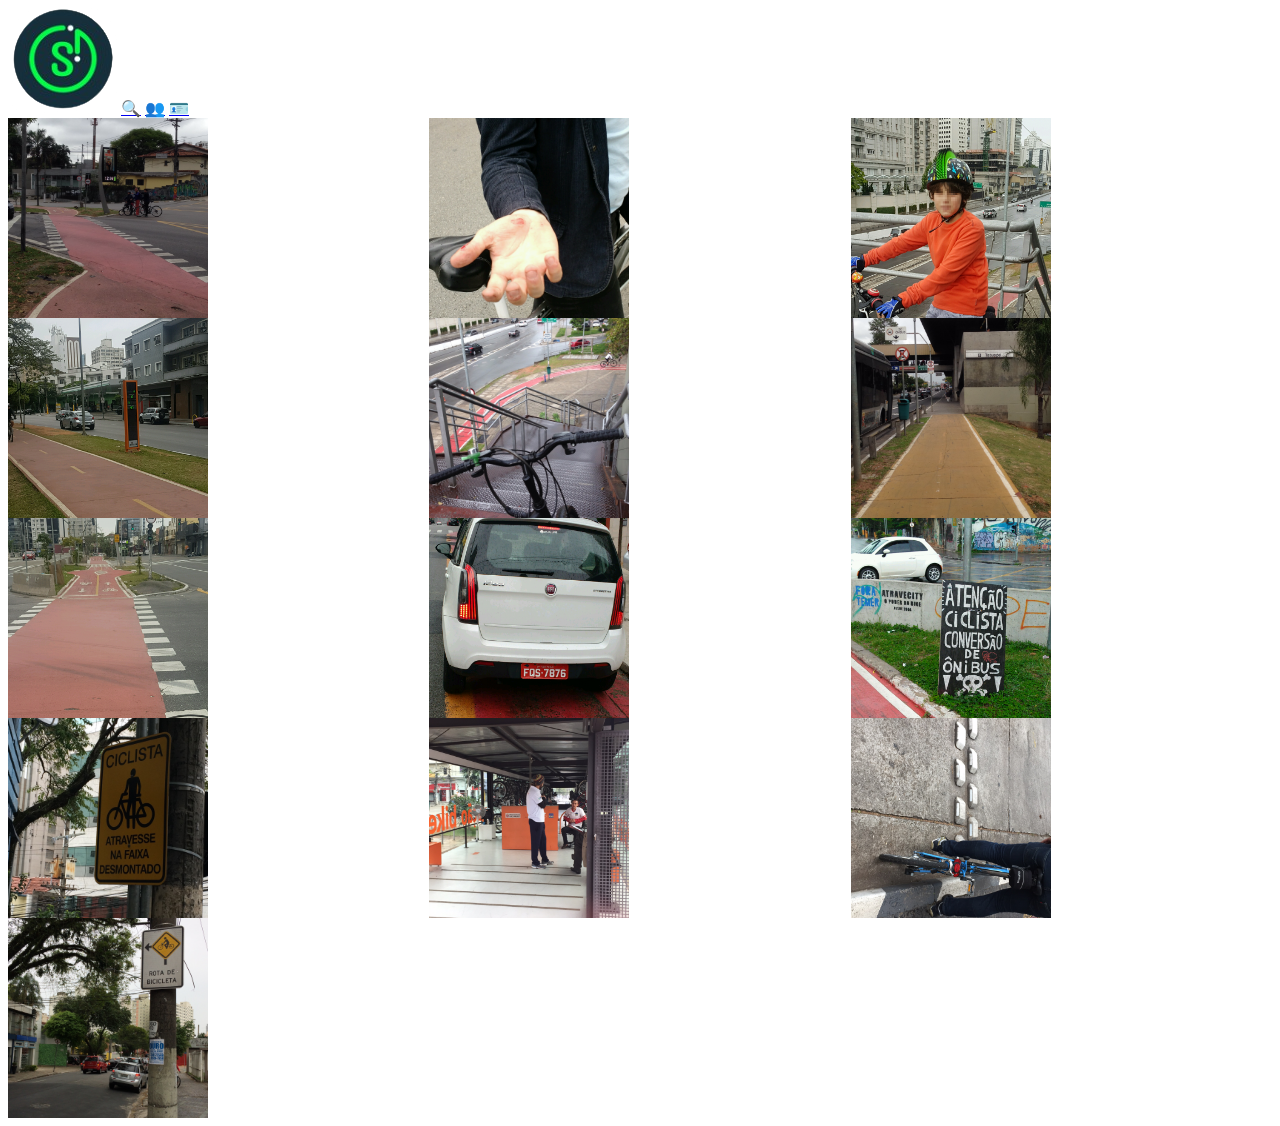
==== index.html @ eb2252d6 "base code+start" ====
<!DOCTYPE html>
<html lang="en">
<head>
    <meta charset="UTF-8">
    <meta name="viewport" content="width=device-width, initial-scale=1.0">
    <title>SnappThis</title>
    <link rel="stylesheet" href="index.css">
</head>
<body>
    <header>
        <a href="snappthisHP.html"><img src="assets/logo.png" alt="logo SnappThis"></a>
        <a href="discover.html">🔍</a>
        <a href="groups.html">👥</a>
        <a href="profile.html">🪪</a>
    </header>

    <main>
        <section class="img-grid">
            <img src="assets/pic4.jpg" alt="fietsers bij zebrapad" width="200px" height="200px">
            <img src="assets/pic5.jpg" alt="verwondde hand na val met fiets" width="200px" height="200px">
            <img src="assets/pic6.jpg" alt="kind op fiets met helm" width="200px" height="200px">
            <img src="assets/pic7.jpg" alt="foto van fietspad" width="200px" height="200px">
            <img src="assets/pic8.jpg" alt="fietser bovenaan een trap" width="200px" height="200px">
            <img src="assets/pic9.jpg" alt="foto van tunnel waar fietspad ophoudt" width="200px" height="200px">
            <img src="assets/pic10.jpg" alt="fietspad met gevaarlijke oversteek" width="200px" height="200px">
            <img src="assets/pic11.jpg" alt="achterkant van Fiat Idea" width="200px" height="200px">
            <img src="assets/pic12.jpg" alt="zelfgemaakt bord met waarschuwing voor fietsers" width="200px" height="200px">
            <img src="assets/pic13.jpg" alt=" bord met fietser met fiets aan de hand" width="200px" height="200px">
            <img src="assets/pic14.jpg" alt="fietsverhuur" width="200px" height="200px">
            <img src="assets/pic15.jpg" alt="snelheidsdrempel met fietser" width="200px" height="200px">
            <img src="assets/pic16.jpg" alt="vekeersbord met daarop richting van fietsroute" width="200px" height="200px">

        </section>
    </main>
    </body>
    </html>
---- index.css ----
.img-grid{
    display: grid;
    grid-template-columns: 1fr 1fr 1fr;
}
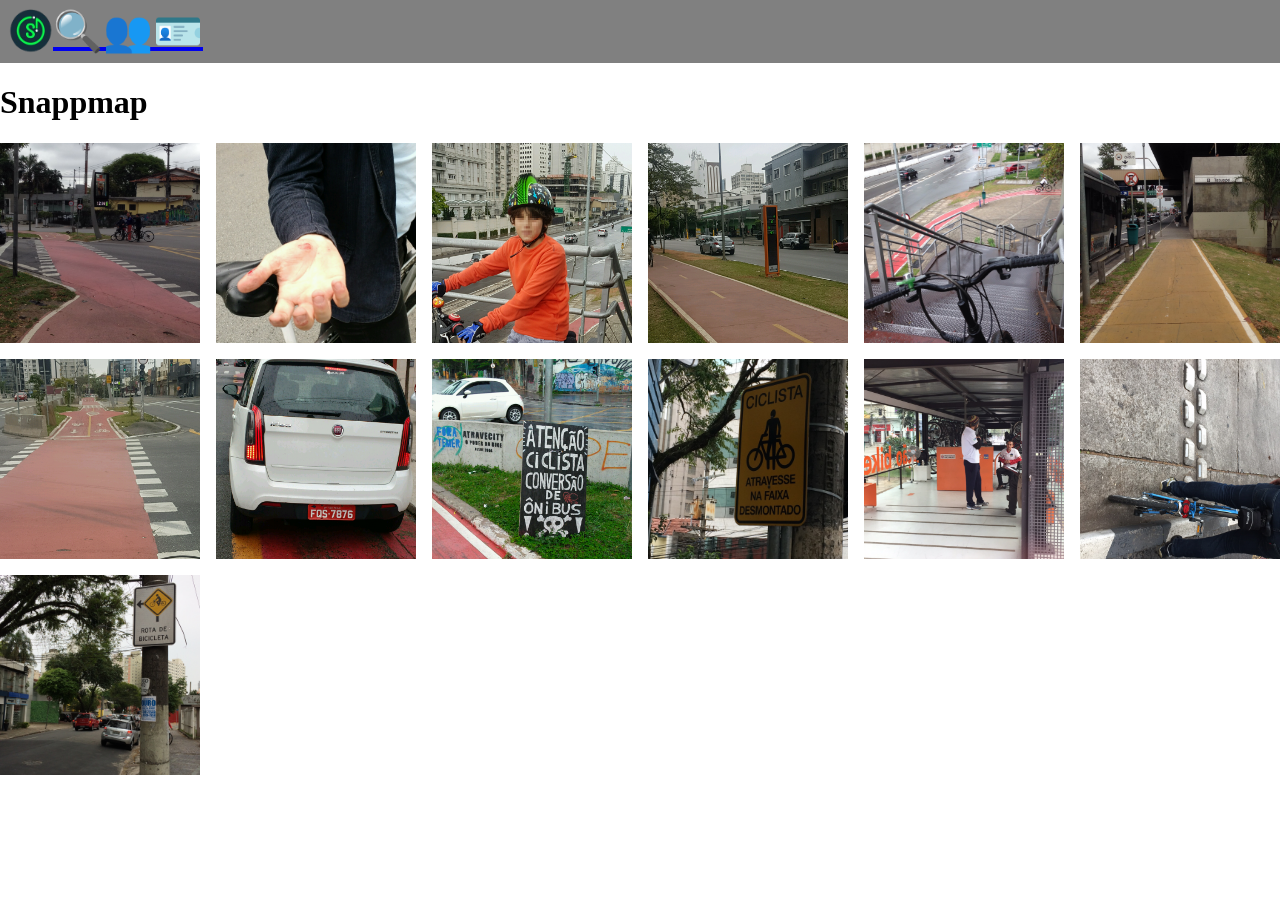
==== commit 4ce1333f: "added mobile first and basic CSS" ====
--- a/index.html
+++ b/index.html
@@ -1,5 +1,5 @@
 <!DOCTYPE html>
-<html lang="en">
+<html lang="nl">
 <head>
     <meta charset="UTF-8">
     <meta name="viewport" content="width=device-width, initial-scale=1.0">
@@ -8,11 +8,13 @@
 </head>
 <body>
     <header>
-        <a href="snappthisHP.html"><img src="assets/logo.png" alt="logo SnappThis"></a>
-        <a href="discover.html">🔍</a>
-        <a href="groups.html">👥</a>
-        <a href="profile.html">🪪</a>
+        <a href="snappthisHP.html" ><img src="assets/logo.png" class="logo" alt="logo SnappThis"></a>
+        <a href="discover.html" role="img" class="emoji" aria-label="emoji van vergrootglas">🔍</a>
+        <a href="groups.html" role="img" class="emoji" aria-label="emoji van 2 personen">👥</a>
+        <a href="profile.html" role="img" class="emoji"  aria-label="emoji van pasje">🪪</a>
+       
     </header>
+    <h1>Snappmap</h1>
 
     <main>
         <section class="img-grid">
--- a/index.css
+++ b/index.css
@@ -1,4 +1,28 @@
 .img-grid{
-    display: grid;
-    grid-template-columns: 1fr 1fr 1fr;
-}+    display: flex;
+    flex-wrap: wrap;
+    gap: 1em;
+
+}
+
+.logo{
+    height: 45px;
+    width: 45px; 
+    display: block;
+
+}
+
+.emoji{
+    font-size: 40px;
+}
+
+header{
+    display: flex;
+    align-items: center;
+    background-color: gray;
+    padding: .5em;
+}   
+
+body{
+    margin: 0;
+}
